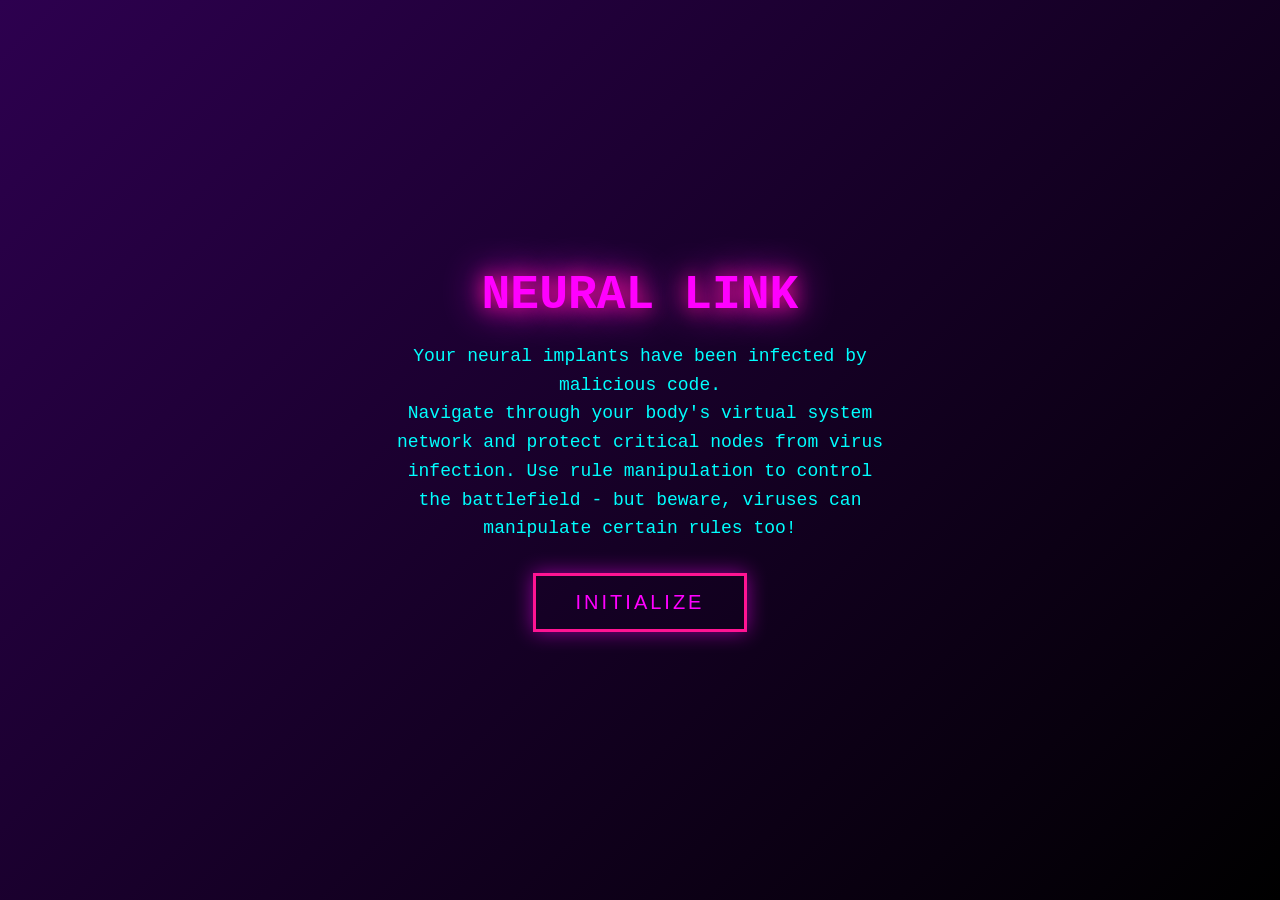
==== index.html @ 3347ba7a "Create repo with new refactoring from old monolithic file" ====
<!DOCTYPE html>
<html lang="en">

<head>
  <meta charset="UTF-8">
  <meta name="viewport" content="width=device-width, initial-scale=1.0">
  <title>Neural Link - Virus Defense</title>
  <link rel="stylesheet" href="styles.css">
  <script type="module" src="main.js"></script>
</head>

<body>
  <canvas id="gameCanvas"></canvas>
  <div class="scanlines"></div>
  <div class="crt-glow"></div>

  <!-- HUD -->
  <div id="hud">
    <h3>Neural Link Established</h3>
    <div class="stat-row"><span class="stat-label">HEALTH:</span><span class="stat-value" id="healthText">100%</span></div>
    <div id="healthBar">
      <div id="healthFill" style="width: 100%;"></div>
    </div>
    <div class="stat-row"><span class="stat-label">NODES SECURE:</span><span class="stat-value" id="nodesSecureText">5/5</span></div>
    <div class="stat-row"><span class="stat-label">VIRUSES ACTIVE:</span><span class="stat-value" id="virusesActiveText">3</span></div>

    <!-- Infection Effects Warning Section -->
    <div id="infectionEffectsSection"></div>

    <div id="captureStatusSection"></div>
    <div class="rule-section">
      <div class="rule-title">TOGGLE RULES (Press to flip):</div>
      <div id="toggleRules"></div>
    </div>
    <div class="rule-section">
      <div class="rule-title">DURATION RULES:</div>
      <div id="durationRules"></div>
    </div>
  </div>

  <!-- Help Overlay -->
  <div id="helpOverlay">
    <h2>NEURAL LINK - CONTROLS</h2>
    <div class="content-columns">
      <div class="column">
        <div class="section">
          <h4>MOVEMENT</h4>
          <ul>
            <li><strong>W / Up:</strong> Move Forward</li>
            <li><strong>S / Down:</strong> Move Backward</li>
            <li><strong>A / Left:</strong> Strafe Left</li>
            <li><strong>D / Right:</strong> Strafe Right</li>
            <li><strong>Q + ← (ArrowLeft):</strong> Turn Left</li>
            <li><strong>E + →:</strong> Turn Right</li>
          </ul>
        </div>
        <div class="section">
          <h4>RULES (1-5) - ALL AVAILABLE!</h4>
          <p><strong>TOGGLE RULES:</strong> Press to activate/deactivate. Stay ON until toggled OFF.</p>
          <ul>
            <li><strong>[1]</strong> FIREWALL IS WALL - Firewalls become solid barriers</li>
            <li><strong>[2]</strong> NODES ARE LOCKED - Nodes cannot be infected (or interacted with)</li>
            <li style="color: #FFA500;"><em>*Locked nodes also block infection effects!</em></li>
          </ul>
        </div>
        <div class="section">
          <h4>DURATION RULES:</h4>
          <p>Activate for fixed time, then enter cooldown before reuse.</p>
          <ul>
            <li><strong>[3]</strong> VIRUS IS STOP - Viruses freeze (3.5s) | 52.5s CD</li>
            <li><strong>[4]</strong> VIRUS IS SLOW - Viruses move at 60% speed (8s) | 20s CD</li>
            <li><strong>[5]</strong> COOLANT IS SAFE - Coolant heals you (6s) | 12s CD</li>
          </ul>
        </div>
        <div class="section">
          <h4>CAPTURE & QUARANTINE</h4>
          <ul>
            <li><strong>[C]</strong> Capture Virus (when nearby)</li>
            <li><strong>[V] alone:</strong> Start Quarantine Sequence (hold still for 20s)</li>
          </ul>
        </div>
      </div>
      <div class="column">
        <div class="section">
          <h4>CLEANING INFECTED NODES ⚡</h4>
          <p><strong>AUTO-TRIGGER:</strong> Stand directly on an infected node to begin cleaning.</p>
          <ul>
            <li>Hold position for ~8 seconds (124 config) to clean the infection</li>
            <li>Moving too far away will cancel progress</li>
            <li>Viruses nearby can interrupt your cleaning!</li>
            <li><strong>Note:</strong> Locked nodes (Rule [2]) cannot be cleaned or apply effects</li>
          </ul>
        </div>
        <div class="section">
          <h4>⚠️ INFECTION EFFECTS - HARDWARE FAILURE ⚠️</h4>
          <p>Your cybernetic implants are failing! Each infected node causes system-wide effects:</p>
          <ul>
            <li><strong>Motor Control (Node 0):</strong> Movement speed reduced by 50%</li>
            <li><strong>Visual Processor (Node 1):</strong> Screen shake + visual distortion</li>
            <li><strong>Auditory Processing (Node 2):</strong> RGB static/color interference</li>
            <li><strong>Neural Link (Node 3):</strong> Toggle rules have delayed activation!</li>
            <li><strong>Life Support (Node 4):</strong> Health drains (-0.5 HP/sec) + healing blocked</li>
          </ul>
          <p style="color: #FFA500; margin-top: 8px;"><em>*Effects stack! Multiple infections = worse penalties!</em></p>
        </div>
        <div class="section">
          <h4>💚 HEALING SYSTEM</h4>
          <ul>
            <li><strong>Life Support Node:</strong> Stand on it to heal (+2 HP/sec when secure)</li>
            <li><strong>Coolant Tiles:</strong> Heal with Rule [5] "COOLANT IS SAFE" active</li>
            <li style="color: #FF4400;"><em>*Life Support infection blocks ALL healing!</em></li>
          </ul>
        </div>
        <div class="section">
          <h4>OBJECTIVE</h4>
          <p>Capture and quarantine all 3 viruses while protecting at least 4 of 5 system nodes.</p>
        </div>
      </div>
    </div>
    <div style="text-align: center; margin-top: 20px;"><button onclick="toggleHelp()" style="padding: 10px 30px; background: #FF1493; color: #000; border: none; cursor: pointer;">CLOSE</button></div>
  </div>

  <!-- Debug Overlay -->
  <div id="debugOverlay"></div>

  <!-- MINI-MAP (RADAR) -->
  <div id="radar-container">
    <div id="radar-header">SECTOR RADAR</div>
    <!-- This canvas is small internally but scaled up by CSS for a crisp "low-res" look -->
    <canvas id="miniMapCanvas" width="130" height="90"></canvas>
  </div>

  <!-- Start Screen -->
  <div id="startScreen">
    <h1>NEURAL LINK</h1>
    <p>Your neural implants have been infected by malicious code.</p>
    <p>Navigate through your body's virtual system network and protect critical nodes from virus infection. Use rule manipulation to control the battlefield - but beware, viruses can manipulate certain rules too!</p>
    <button id="startButton" onclick="startGame()">INITIALIZE</button>
  </div>

  <script type="module" src="main.js"></script>
</body>

</html>
---- styles.css ----
* {
  margin: 0;
  padding: 0;
  box-sizing: border-box;
}

body {
  background: #000000;
  overflow: hidden;
  font-family: 'Courier New', monospace;
}

#gameCanvas {
  display: block;
  width: 100vw;
  height: 100vh;
}

/* HUD Overlay */
#hud {
  position: fixed;
  top: 10px;
  left: 10px;
  background: rgba(45, 0, 79, 0.85);
  border: 2px solid #FF1493;
  padding: 15px;
  color: #00FFFF;
  text-shadow: 0 0 10px #FF1493;
  min-width: 350px;
  font-size: 12px;
  box-shadow: 0 0 20px rgba(255, 0, 255, 0.3);
  z-index: 10;
}

#hud h3 {
  color: #FF00FF;
  border-bottom: 1px solid #FF1493;
  padding-bottom: 8px;
  margin-bottom: 10px;
  text-transform: uppercase;
}

.stat-row {
  margin: 5px 0;
  display: flex;
  justify-content: space-between;
}

.stat-label {
  color: #8B00FF;
}

.stat-value {
  color: #00FFFF;
  font-weight: bold;
}

/* Rule Display */
.rule-section {
  margin-top: 15px;
}

.rule-title {
  color: #FF1493;
  border-bottom: 1px dashed #8B00FF;
  padding-bottom: 3px;
  margin-bottom: 5px;
}

.rule-item {
  display: flex;
  justify-content: space-between;
  align-items: center;
  padding: 4px 6px;
  margin: 3px 0;
  border-radius: 3px;
  background: rgba(0, 0, 0, 0.5);
}

.rule-item.ready {
  box-shadow: inset 0 0 8px #00FF00;
  color: #00FF00 !important;
}

.rule-item.active {
  background: rgba(255, 160, 0, 0.3);
  box-shadow: inset 0 0 8px #FFA500;
}

.rule-item.cooldown {
  color: #FF4444 !important;
}

/* Health Bar */
#healthBar {
  width: 100%;
  height: 20px;
  background: #333;
  border: 2px solid #8B00FF;
  margin-top: 5px;
  position: relative;
}

#healthFill {
  height: 100%;
  background: linear-gradient(90deg, #FF0000, #FFA500, #00FF00);
  transition: width 0.3s;
  box-shadow: 0 0 10px #00FF00;
}

/* Infection Effects Warning Section */
.infection-warning {
  margin-top: 15px;
  border: 2px solid #FF4400;
  background: rgba(255, 68, 0, 0.1);
  padding: 8px;
  border-radius: 3px;
}

.infection-warning-title {
  color: #FF4400;
  font-weight: bold;
  margin-bottom: 5px;
  text-transform: uppercase;
  font-size: 10px;
}

.infection-effect-item {
  padding: 3px 5px;
  margin: 2px 0;
  background: rgba(255, 68, 0, 0.2);
  border-left: 3px solid #FF4400;
  font-size: 11px;
}

.infection-effect-item.critical {
  border-left-color: #FF0000;
  background: rgba(255, 0, 0, 0.3);
}

/* Scanline Effect */
.scanlines {
  position: fixed;
  top: 0;
  left: 0;
  width: 100vw;
  height: 100vh;
  pointer-events: none;
  background: repeating-linear-gradient(0deg, rgba(0, 0, 0, 0.15), rgba(0, 0, 0, 0.15) 2px, transparent 2px, transparent 4px);
  z-index: 10;
}

/* CRT Glow */
.crt-glow {
  position: fixed;
  top: 0;
  left: 0;
  width: 100vw;
  height: 100vh;
  pointer-events: none;
  box-shadow: inset 0 0 150px rgba(255, 0, 255, 0.1);
  z-index: 9;
}

/* Help Overlay */
#helpOverlay {
  display: none;
  position: fixed;
  top: 50%;
  left: 50%;
  transform: translate(-50%, -50%);
  background: rgba(45, 0, 79, 0.98);
  border: 3px solid #FF1493;
  padding: 20px;
  color: #00FFFF;
  max-width: 95vw;
  max-height: 85vh;
  width: auto;
  min-width: 320px;
  z-index: 100;
  box-shadow: 0 0 30px rgba(255, 0, 255, 0.5);
  overflow-y: auto;
}

#helpOverlay h2 {
  color: #FF00FF;
  text-align: center;
  margin-bottom: 15px;
  text-shadow: 0 0 10px #FF1493;
}

#helpOverlay .content-columns {
  display: flex;
  flex-wrap: wrap;
  gap: 15px;
}

#helpOverlay .column {
  flex: 1 1 calc(50% - 20px);
  min-width: 280px;
}

/* Stack columns on smaller screens */
@media (max-width: 768px) {
  #helpOverlay .column {
    flex: 1 1 100%;
    min-width: auto;
  }
}

#helpOverlay .section {
  margin: 12px 0;
  padding: 8px 10px;
  background: rgba(0, 0, 0, 0.3);
  border-radius: 5px;
}

#helpOverlay h4 {
  color: #FF1493;
  margin-bottom: 8px;
  font-size: clamp(12px, 2vw, 16px);
}

#helpOverlay ul {
  padding-left: 20px;
}

#helpOverlay li {
  margin: 4px 0;
  font-size: clamp(10px, 1.5vw, 14px);
}

/* Center the close button and make it responsive */
#helpOverlay>div:last-child {
  text-align: center;
}

@media (max-width: 480px) {
  #helpOverlay h2 {
    font-size: clamp(18px, 5vw, 24px);
  }

  #helpOverlay button {
    font-size: clamp(12px, 3vw, 16px);
    padding: 10px 20px;
  }
}

/* Debug Overlay */
#debugOverlay {
  display: none;
  position: fixed;
  top: 10px;
  right: 10px;
  background: rgba(0, 0, 0, 0.9);
  border: 2px solid #00FF00;
  padding: 15px;
  color: #00FF00;
  font-size: 10px;
  z-index: 100;
}

/* Start Screen */
#startScreen {
  position: fixed;
  top: 0;
  left: 0;
  width: 100vw;
  height: 100vh;
  background: linear-gradient(135deg, #2D004F 0%, #000000 100%);
  display: flex;
  flex-direction: column;
  justify-content: center;
  align-items: center;
  z-index: 200;
}

#startScreen h1 {
  color: #FF00FF;
  font-size: 48px;
  text-shadow: 0 0 20px #FF1493, 0 0 40px #FF00FF;
  margin-bottom: 20px;
}

#startScreen p {
  color: #00FFFF;
  font-size: 18px;
  max-width: 500px;
  text-align: center;
  line-height: 1.6;
}

#startButton {
  margin-top: 30px;
  padding: 15px 40px;
  font-size: 20px;
  background: transparent;
  color: #FF00FF;
  border: 3px solid #FF1493;
  cursor: pointer;
  text-transform: uppercase;
  letter-spacing: 3px;
  box-shadow: 0 0 20px rgba(255, 0, 255, 0.5);
  transition: all 0.3s;
}

#startButton:hover {
  background: #FF1493;
  color: #000;
  box-shadow: 0 0 30px rgba(255, 0, 255, 0.8);
}

/* MINI-MAP (RADAR) STYLES */
#radar-container {
  position: fixed;
  bottom: 20px;
  right: 20px;
  width: 260px;
  height: 180px;
  background: rgba(0, 20, 40, 0.9);
  border: 2px solid #00FFFF;
  box-shadow: 0 0 15px rgba(0, 255, 255, 0.3);
  z-index: 15;
  display: flex;
  flex-direction: column;
}

#radar-header {
  background: rgba(0, 128, 255, 0.3);
  color: #00FFFF;
  font-size: 10px;
  padding: 2px 8px;
  text-align: center;
  font-weight: bold;
  letter-spacing: 1px;
}

#miniMapCanvas {
  width: 100%;
  height: 100%;
  image-rendering: pixelated;
  /* Keeps blocks crisp */
}

/* Radar Scanline overlay on top of map */
#radar-container::after {
  content: "";
  position: absolute;
  top: 0;
  left: 0;
  right: 0;
  bottom: 2px;
  /* Below header */
  background: repeating-linear-gradient(0deg, transparent, transparent 2px, rgba(0, 255, 255, 0.05) 3px);
  pointer-events: none;
}
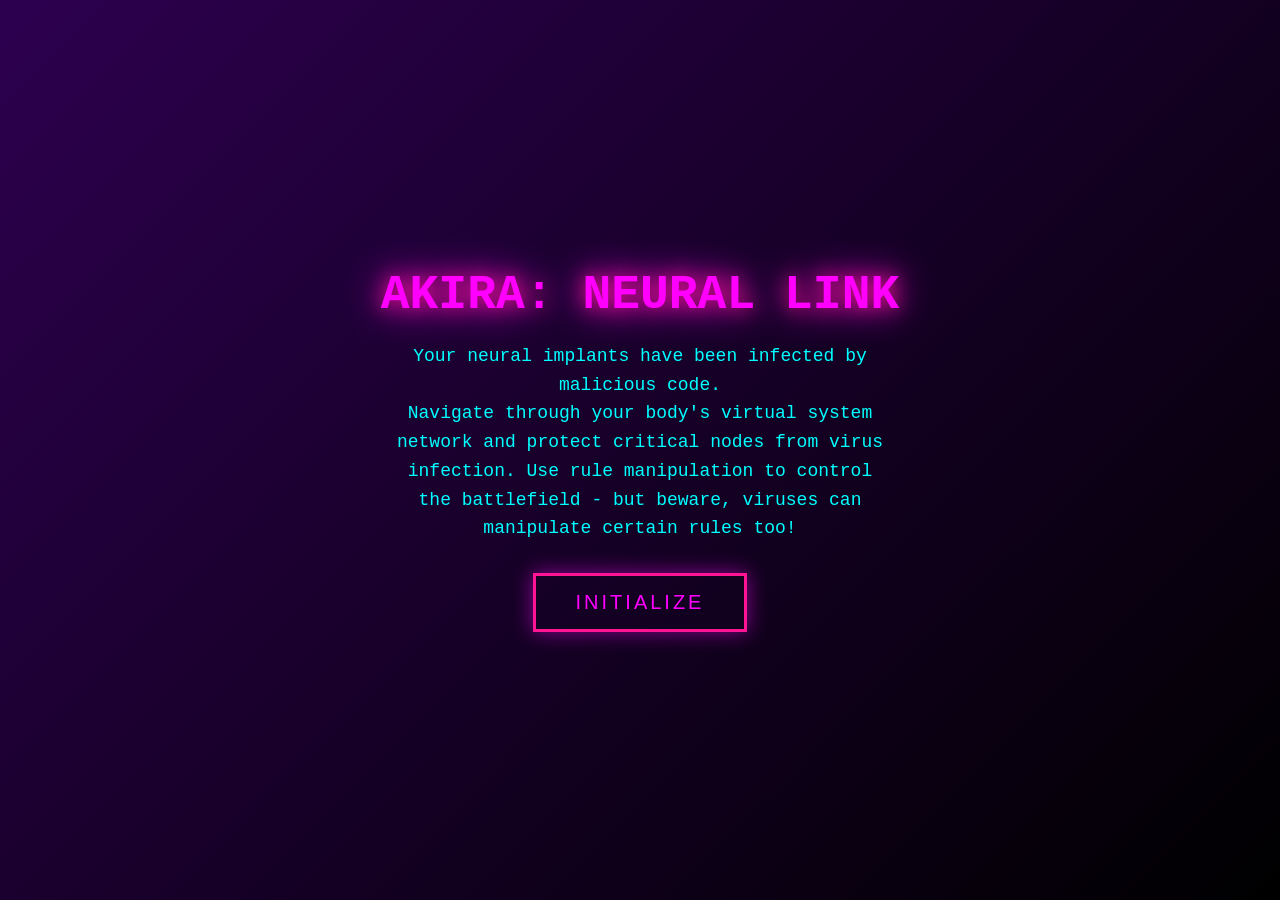
==== commit 4a7bd7a3: "Updated start screen." ====
--- a/index.html
+++ b/index.html
@@ -55,7 +55,7 @@
           </ul>
         </div>
         <div class="section">
-          <h4>RULES (1-5) - ALL AVAILABLE!</h4>
+          <h4>RULES (1-4) - ALL AVAILABLE!</h4>
           <p><strong>TOGGLE RULES:</strong> Press to activate/deactivate. Stay ON until toggled OFF.</p>
           <ul>
             <li><strong>[1]</strong> FIREWALL IS WALL - Firewalls become solid barriers</li>
@@ -69,7 +69,6 @@
           <ul>
             <li><strong>[3]</strong> VIRUS IS STOP - Viruses freeze (3.5s) | 52.5s CD</li>
             <li><strong>[4]</strong> VIRUS IS SLOW - Viruses move at 60% speed (8s) | 20s CD</li>
-            <li><strong>[5]</strong> COOLANT IS SAFE - Coolant heals you (6s) | 12s CD</li>
           </ul>
         </div>
         <div class="section">
@@ -96,8 +95,8 @@
           <p>Your cybernetic implants are failing! Each infected node causes system-wide effects:</p>
           <ul>
             <li><strong>Motor Control (Node 0):</strong> Movement speed reduced by 50%</li>
-            <li><strong>Visual Processor (Node 1):</strong> Screen shake + visual distortion</li>
-            <li><strong>Auditory Processing (Node 2):</strong> RGB static/color interference</li>
+            <li><strong>Visual Processor (Node 1):</strong> Visual distortion</li>
+            <li><strong>Auditory Processing (Node 2):</strong> You will not be able to trust your senses!</li>
             <li><strong>Neural Link (Node 3):</strong> Toggle rules have delayed activation!</li>
             <li><strong>Life Support (Node 4):</strong> Health drains (-0.5 HP/sec) + healing blocked</li>
           </ul>
@@ -107,7 +106,7 @@
           <h4>💚 HEALING SYSTEM</h4>
           <ul>
             <li><strong>Life Support Node:</strong> Stand on it to heal (+2 HP/sec when secure)</li>
-            <li><strong>Coolant Tiles:</strong> Heal with Rule [5] "COOLANT IS SAFE" active</li>
+            <li><strong>Coolant Tiles (hovering blue balls):</strong> Continuously heal you while standing on them</li>
             <li style="color: #FF4400;"><em>*Life Support infection blocks ALL healing!</em></li>
           </ul>
         </div>
@@ -117,7 +116,7 @@
         </div>
       </div>
     </div>
-    <div style="text-align: center; margin-top: 20px;"><button onclick="toggleHelp()" style="padding: 10px 30px; background: #FF1493; color: #000; border: none; cursor: pointer;">CLOSE</button></div>
+    <div style="text-align: center; margin-top: 20px;"><button id="closeHelpButton" style="padding: 10px 30px; background: #FF1493; color: #000; border: none; cursor: pointer;">CONTINUE</button></div>
   </div>
 
   <!-- Debug Overlay -->
@@ -127,15 +126,15 @@
   <div id="radar-container">
     <div id="radar-header">SECTOR RADAR</div>
     <!-- This canvas is small internally but scaled up by CSS for a crisp "low-res" look -->
-    <canvas id="miniMapCanvas" width="130" height="90"></canvas>
+    <canvas id="miniMapCanvas" width="174" height="120"></canvas>
   </div>
 
   <!-- Start Screen -->
   <div id="startScreen">
-    <h1>NEURAL LINK</h1>
+    <h1>AKIRA: NEURAL LINK</h1>
     <p>Your neural implants have been infected by malicious code.</p>
     <p>Navigate through your body's virtual system network and protect critical nodes from virus infection. Use rule manipulation to control the battlefield - but beware, viruses can manipulate certain rules too!</p>
-    <button id="startButton" onclick="startGame()">INITIALIZE</button>
+    <button id="startButton">INITIALIZE</button>
   </div>
 
   <script type="module" src="main.js"></script>
--- a/styles.css
+++ b/styles.css
@@ -27,9 +27,16 @@
   color: #00FFFF;
   text-shadow: 0 0 10px #FF1493;
   min-width: 350px;
+  max-width: 400px;
   font-size: 12px;
   box-shadow: 0 0 20px rgba(255, 0, 255, 0.3);
   z-index: 10;
+}
+
+#hud * {
+  word-wrap: break-word;
+  word-break: break-word;
+  overflow-wrap: anywhere;
 }
 
 #hud h3 {
@@ -44,6 +51,9 @@
   margin: 5px 0;
   display: flex;
   justify-content: space-between;
+  word-wrap: break-word;
+  word-break: break-word;
+  overflow-wrap: anywhere;
 }
 
 .stat-label {
@@ -75,6 +85,10 @@
   margin: 3px 0;
   border-radius: 3px;
   background: rgba(0, 0, 0, 0.5);
+  word-wrap: break-word;
+  word-break: break-word;
+  overflow-wrap: anywhere;
+  max-width: 100%;
 }
 
 .rule-item.ready {
@@ -115,6 +129,10 @@
   background: rgba(255, 68, 0, 0.1);
   padding: 8px;
   border-radius: 3px;
+  word-wrap: break-word;
+  word-break: break-word;
+  overflow-wrap: anywhere;
+  max-width: 100%;
 }
 
 .infection-warning-title {
@@ -131,6 +149,10 @@
   background: rgba(255, 68, 0, 0.2);
   border-left: 3px solid #FF4400;
   font-size: 11px;
+  word-wrap: break-word;
+  word-break: break-word;
+  overflow-wrap: anywhere;
+  max-width: 100%;
 }
 
 .infection-effect-item.critical {
@@ -315,8 +337,8 @@
   position: fixed;
   bottom: 20px;
   right: 20px;
-  width: 260px;
-  height: 180px;
+  width: 347px;
+  height: 240px;
   background: rgba(0, 20, 40, 0.9);
   border: 2px solid #00FFFF;
   box-shadow: 0 0 15px rgba(0, 255, 255, 0.3);
